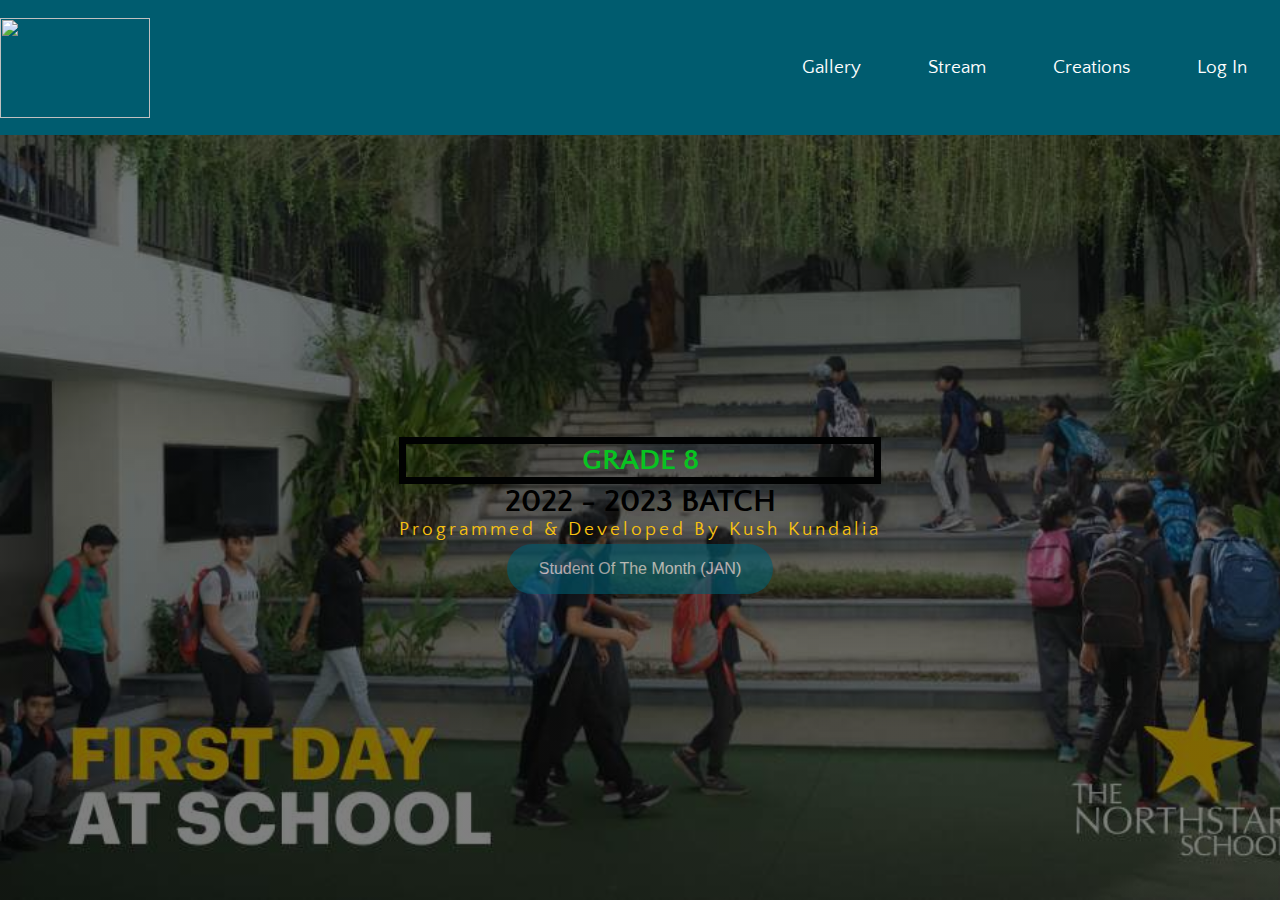
==== index.html @ 0f49acfc "Add files via upload" ====
<html>
<head>
    <link rel="stylesheet" href="home.css">
<title>GRADE 8 2022-2023</title>
<link rel="shortcut icon" type="image/jpg" href="faviconf.png"/>
<link rel="preconnect" href="https://fonts.googleapis.com">
<link rel="preconnect" href="https://fonts.gstatic.com" crossorigin>
<link href="https://fonts.googleapis.com/css2?family=Quattrocento+Sans:wght@700&display=swap" rel="stylesheet">
<style>
    
*{
margin:0; padding:0; boxsizing:border-box;
}
h3{

        font-family: 'Quattrocento Sans', sans-serif;
        color:rgb(248, 194, 16);
        text-decoration-style: dotted;
    
}
h1{
  color: #000;
}
nav{
width: 100%; height: 15vh;
background-image:"bghomea.jpg";
display: flex; justify-content: space-between;
align-items: center;
}
nav:hover{
    background: #005C6F;
}
nav .mainmenu{
width: 40%;
display: flex; justify-content: space-around;
font-family: -apple-system, BlinkMacSystemFont, 'Segoe UI', Roboto, Oxygen, Ubuntu, Cantarell, 'Open Sans', 'Helvetica Neue', sans-serif;
}
main{
width: 100%; height: 85vh;
display: flex; justify-content: center;
align-items: center;
text-align: center;
}
section h3{
letter-spacing: 3px; font-weight: 200;
}
section h1{
text-transform: uppercase;
}
section div{
animation:changeborder 10s infinite linear;
border: 7px solid rgb(1, 2, 2);
}
.modal {
  display: none; /* Hidden by default */
  position: fixed; /* Stay in place */
  z-index: 1; /* Sit on top */
  padding-top: 100px; /* Location of the box */
  left: 0;
  top: 0;
  width: 100%; /* Full width */
  height: 100%; /* Full height */
  overflow: auto; /* Enable scroll if needed */
  background-color: rgb(0,0,0); /* Fallback color */
  background-color: rgba(0,0,0,0.4); /* Black w/ opacity */
}

/* Modal Content */
.modal-content {
  background-color: #fefefe;
  margin: auto;
  padding: 20px;
  border: 1px solid #888;
  width: 80%;
  font-family: -apple-system, BlinkMacSystemFont, 'Segoe UI', Roboto, Oxygen, Ubuntu, Cantarell, 'Open Sans', 'Helvetica Neue', sans-serif;;

}
.modal-content.h1 {
  background-color: #fefefe;
  margin: auto;
  padding: 20px;
  border: 1px solid #888;
  width: 80%;
  font-family: -apple-system, BlinkMacSystemFont, 'Segoe UI', Roboto, Oxygen, Ubuntu, Cantarell, 'Open Sans', 'Helvetica Neue', sans-serif;;

}

/* The Close Button */
.close {
  color: #aaaaaa;
  float: right;
  font-size: 28px;
  font-weight: bold;
}

.close:hover,
.close:focus {
  color: #000;
  text-decoration: none;
  cursor: pointer;
}

button{
  font-family: -apple-system, BlinkMacSystemFont, 'Segoe UI', Roboto, Oxygen, Ubuntu, Cantarell, 'Open Sans', 'Helvetica Neue', sans-serif;;
    background-color: #005C6F;
    border-radius: 25px;
    border: none;
    color: white;
    padding: 16px 32px;
    text-align: center;
    font-size: 16px;
    margin: 4px 2px;
    opacity: 0.6;
    transition: 0.3s;
    display: inline-block;
    text-decoration: none;
    cursor: pointer;
}

button:hover{
    opacity: 1;}
    
    p{
        font-family: 'Quattrocento Sans', sans-serif;;    
border: none;
    background:  orange;
    color: #fff;
    padding: 10px;
    font-size: 16px;
    border-radius: 5px;
    position: relative;
    box-sizing: border-box;
    transition: all 500ms ease; 
    }
</style>
<meta name="google-site-verification" content="YRvSPoeiEa5dOjTwrmMiPDA-HCQ4qLUrrroVOx5SYEQ" />
    </head>
<body>
<!--Let us create a simple menu using the navigation tags-->
<!--Use header to indicate that manu will be a part of header -->
<header>
<nav>
    <image src = "assets/tns.png"width=150 height="100"></image>
<!--Lets define the menu items now-->
<div class = "mainmenu">
<a href="gallery.html">Gallery</a>
<a href="feed-gibbonware.html">Stream</a>
<a href="creationmain.html">Creations</a>
<a href="land.html">Log In</a>




</div>
</nav>

<main>
<section>
<div class = "change_text"><b>GRADE 8</b></div>


<h1>2022 - 2023 BATCH</h1> 
<h3>Programmed & Developed By Kush Kundalia</h3>

    <button id="myBtn">Student Of The Month (JAN)</button>
<div id="myModal" class="modal">

  <!-- Modal content -->
  <div class="modal-content">
    <span class="close">&times;</span>
    <h1>1st</h1>
    <p>Sidharth Parmar</p>
    <h1>2nd</h1>
    <p>Priyank Jivani</p>
  </div>

</div>

<script>

var modal = document.getElementById("myModal");


var btn = document.getElementById("myBtn");


var span = document.getElementsByClassName("close")[0];


btn.onclick = function() {
  modal.style.display = "block";
}


span.onclick = function() {
  modal.style.display = "none";
}


window.onclick = function(event) {
  if (event.target === modal) {
    modal.style.display = "none";
  }
}
</script>

    
<script>
    window.addEventListener("online", function() {
  alert("Connection Revived.");
});

window.addEventListener("offline", function() {
  alert("Server Lost Connection");
});

</script>
</body>
</html>
---- home.css ----
p{
    /* /* color:rgb(159, 38, 207);
    stroke: blue; */
font-family: 'Quattrocento Sans', sans-serif;;    
border: none;
    background:  #aa7bdf;
    color: #fff;
    padding: 10px;
    font-size: 16px;
    border-radius: 5px;
    position: relative;
    box-sizing: border-box;
    transition: all 500ms ease; 
}
i{
    color:rgb(16, 22, 22)
}
.change_text{
    font-family: 'Quattrocento Sans', sans-serif;    
    color:rgb(8, 195, 33);
    font-size: 30px;
}
a{
    color: rgb(255, 255, 255);
    font-family: 'Quattrocento Sans', sans-serif; 
    font-size: larger; 
    padding: 6px 15px;
    border-radius:20px;
    text-decoration: none;
}
a:hover{
   color:rgb(18, 13, 66);
   font-family: 'Quattrocento Sans', sans-serif;  
  background:whitesmoke;
  color : black;
}

a:link{
text-decoration : none;
}

a:hover{
text-decoration : none;
}

h1{
   font-family: 'Quattrocento Sans', sans-serif;
    color:#005C6F;
    text-decoration-style: dotted;
}
h2{
    font-family: 'Quattrocento Sans', sans-serif;
    color:rgb(16, 22, 22);
    text-decoration-style: dotted;
}
.sym {
    border: 16px solid #f3f3f3; 
    border-top: 16px solid #4c26b3; 
    border-radius: 500%;
    width: 90px;
    height: 90px;
    animation: spin 2s linear infinite;
  }
  h1{
      animation: cubic-bezier(0.6, -0.28, 0.735, 0.045);
  }
  @keyframes spin {
    0% { transform: rotate(0deg); }
    100% { transform: rotate(360deg); }
  }
  body{
      background-color:rgb(255, 255, 255);
  }
  form{
    font-family: 'Quattrocento Sans', sans-serif;
        background-color: #005C6F;
    border: none;
    color: white;
    padding: 16px 32px;
    text-align: center;
    font-size: 16px;
    margin: 4px 2px;
    opacity: 0.6;
    transition: 0.3s;
    display: inline-block;
    text-decoration: none;
    cursor: pointer;
  }
  .gfg:hover{
      opacity: 1;
    }
    image{
        width:300;
        height:200;
        align: center
    }
    header{
        background: linear-gradient( rgba(3.13, 3.22, 3.17, 0.5), rgba(3.13, 3.22, 3.17,0.5) ), url('bghomea.jpg');
  -webkit-background-size: cover;
  -moz-background-size:  cover;
  -o-background-size: cover;
  background-size: cover;
        }
        .main{
            background-color: #005C6F;
            font-family: 'Quattrocento Sans', sans-serif;
                }
        input[type=button]{
            font-family: 'Quattrocento Sans', sans-serif;

            width: 300px;  
    height: 30px;  
    border: none;  
    border-radius: 17px;  
    padding-left: 7px;  
    color: blue;  
        }
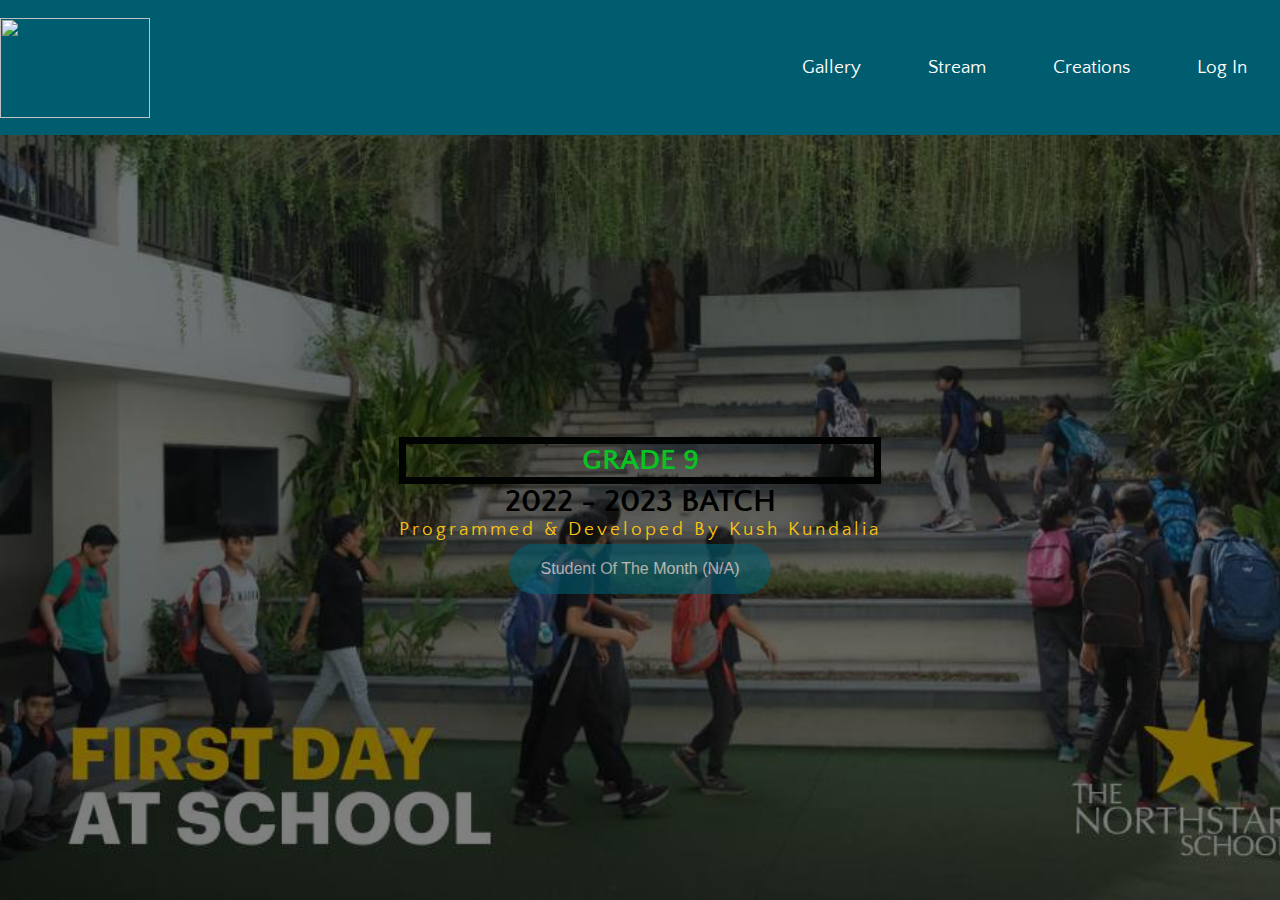
==== commit 01dd611b: "Update index.html" ====
--- a/index.html
+++ b/index.html
@@ -1,7 +1,7 @@
 <html>
 <head>
     <link rel="stylesheet" href="home.css">
-<title>GRADE 8 2022-2023</title>
+<title>GRADE 9 2022-2023</title>
 <link rel="shortcut icon" type="image/jpg" href="faviconf.png"/>
 <link rel="preconnect" href="https://fonts.googleapis.com">
 <link rel="preconnect" href="https://fonts.gstatic.com" crossorigin>
@@ -156,22 +156,22 @@
 
 <main>
 <section>
-<div class = "change_text"><b>GRADE 8</b></div>
+<div class = "change_text"><b>GRADE 9</b></div>
 
 
 <h1>2022 - 2023 BATCH</h1> 
 <h3>Programmed & Developed By Kush Kundalia</h3>
 
-    <button id="myBtn">Student Of The Month (JAN)</button>
+    <button id="myBtn">Student Of The Month (N/A)</button>
 <div id="myModal" class="modal">
 
   <!-- Modal content -->
   <div class="modal-content">
     <span class="close">&times;</span>
     <h1>1st</h1>
-    <p>Sidharth Parmar</p>
+    <p>Not Found</p>
     <h1>2nd</h1>
-    <p>Priyank Jivani</p>
+    <p>Not found</p>
   </div>
 
 </div>
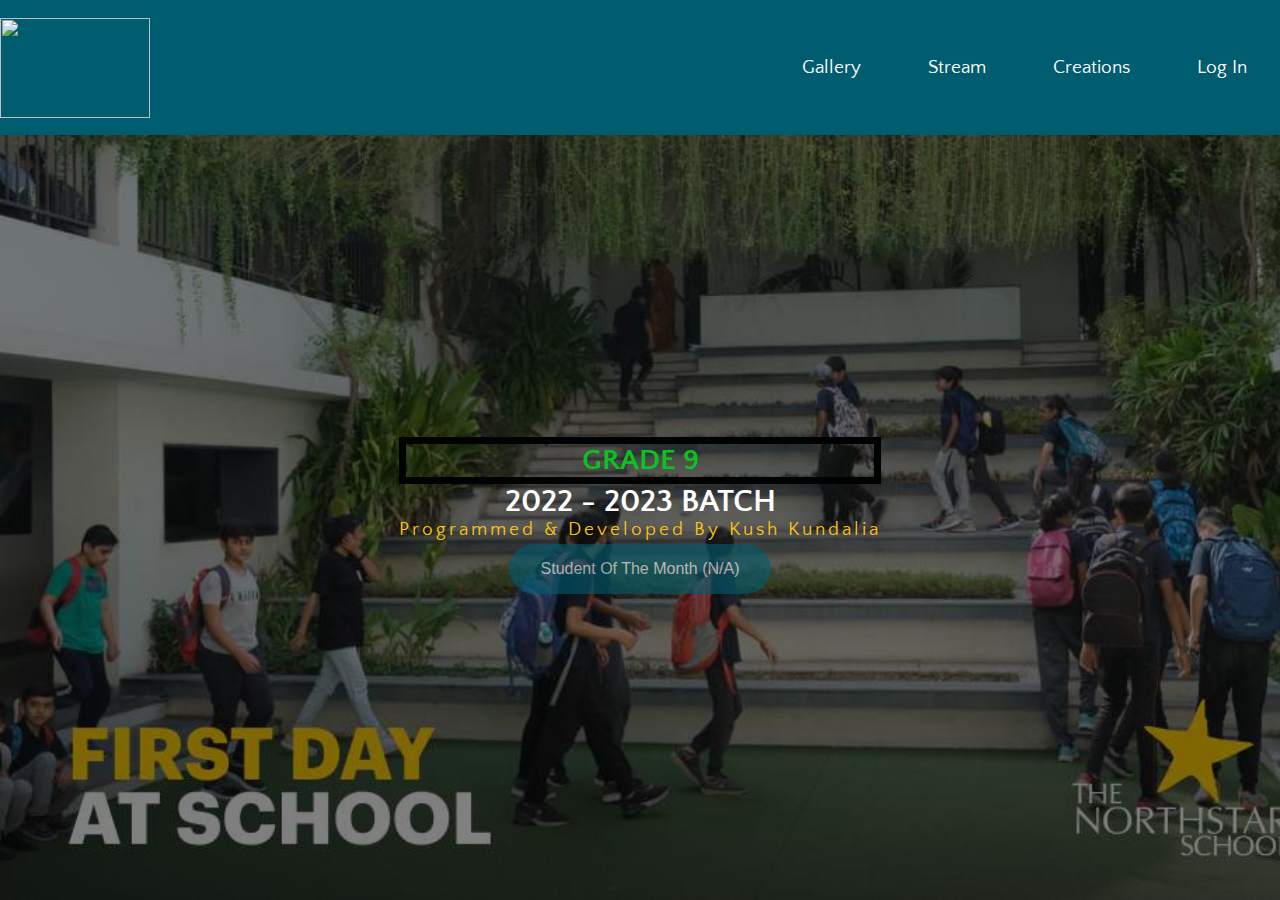
==== commit c86d04e2: "Update index.html" ====
--- a/index.html
+++ b/index.html
@@ -19,7 +19,7 @@
     
 }
 h1{
-  color: #000;
+  color: white;
 }
 nav{
 width: 100%; height: 15vh;
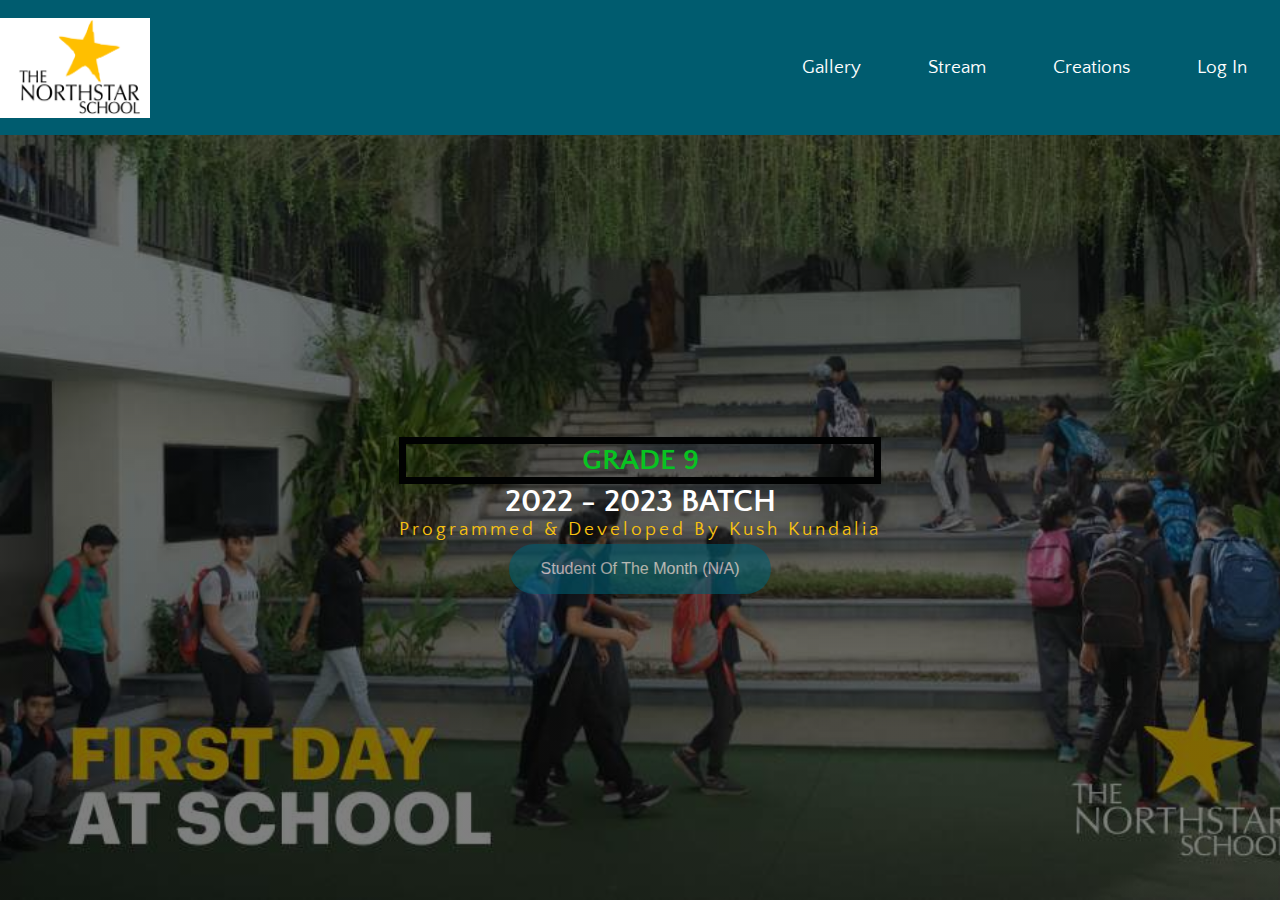
==== commit 33d2f1ff: "Update index.html" ====
--- a/index.html
+++ b/index.html
@@ -140,7 +140,7 @@
 <!--Use header to indicate that manu will be a part of header -->
 <header>
 <nav>
-    <image src = "assets/tns.png"width=150 height="100"></image>
+    <image src = "tns.png"width=150 height="100"></image>
 <!--Lets define the menu items now-->
 <div class = "mainmenu">
 <a href="gallery.html">Gallery</a>
